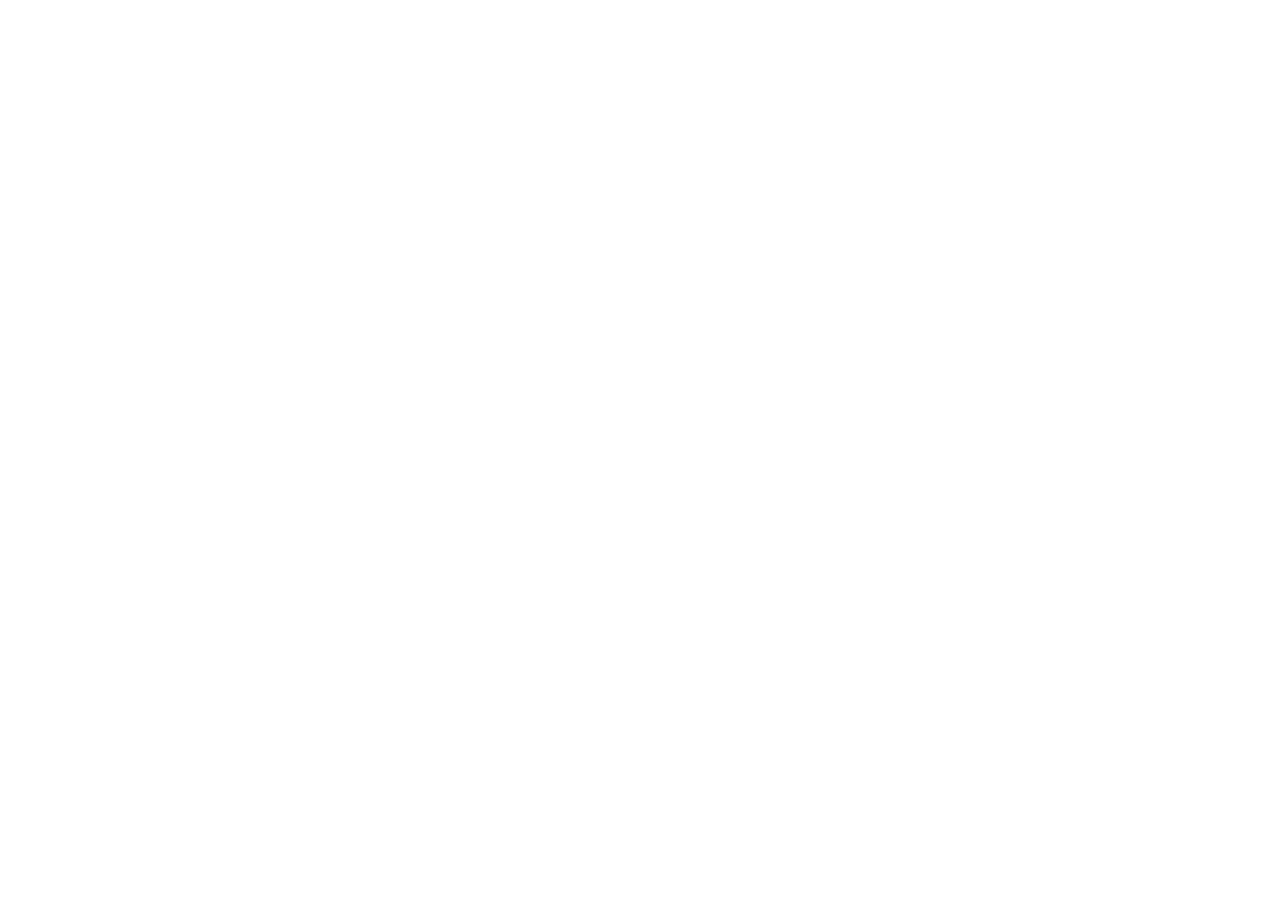
==== index.html @ 49e46a92 "Adiciona arquivos iniciais do site Co-authored-by: Copilot <223556219+Copilot@users.noreply.github.c" ====
<!DOCTYPE html>
<html lang="en">
<head>
    <meta charset="UTF-8">
    <meta name="viewport" content="width=device-width, initial-scale=1.0">
    <title>SuniTecnoplast</title>
</head>
<body>
    
</body>
</html>
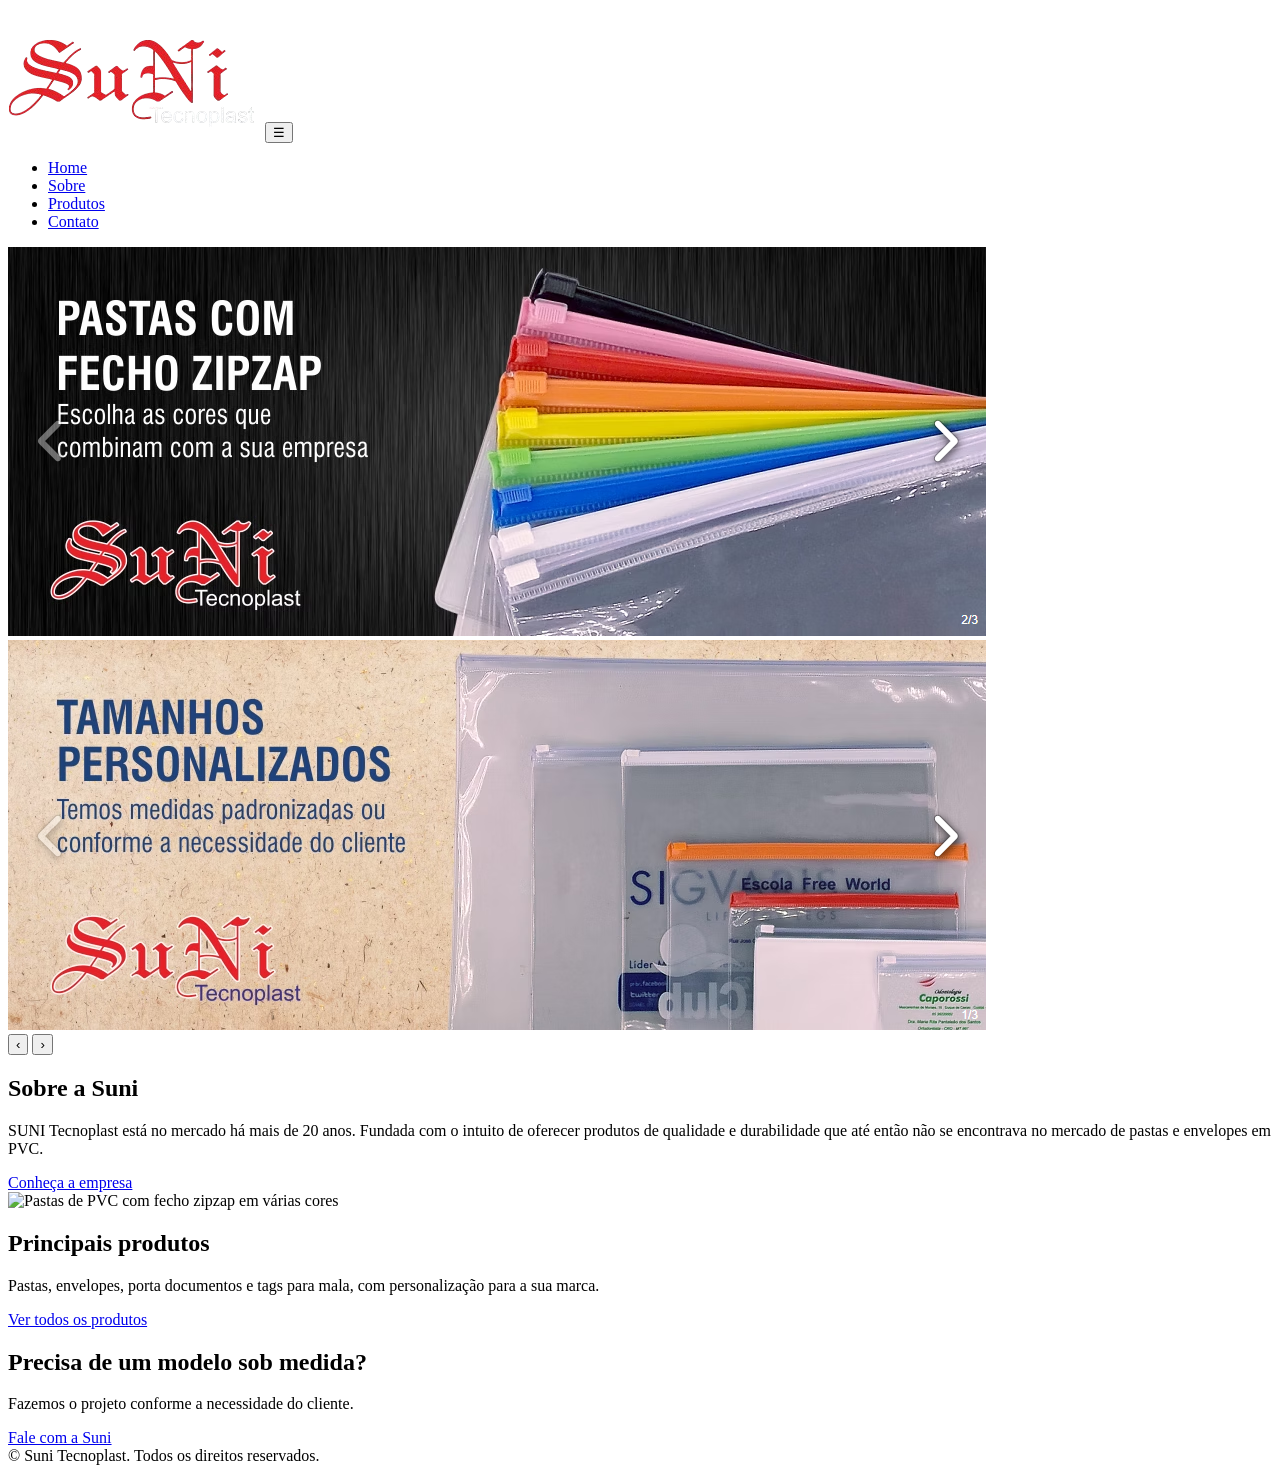
==== commit 2ba42222: "feat: Adicionando as páginas e codigos HTML Co-authored-by: Copilot <223556219+Copilot@users.noreply" ====
--- a/index.html
+++ b/index.html
@@ -1,11 +1,69 @@
 <!DOCTYPE html>
-<html lang="en">
+<html lang="pt-BR">
 <head>
-    <meta charset="UTF-8">
-    <meta name="viewport" content="width=device-width, initial-scale=1.0">
-    <title>SuniTecnoplast</title>
+<meta charset="UTF-8">
+<meta name="viewport" content="width=device-width, initial-scale=1">
+<title>Suni Tecnoplast | Pastas e envelopes em PVC</title>
+<meta name="description" content="Fabricante de pastas e envelopes em PVC com fecho zipzap, porta documentos, porta passaporte e tags para mala.">
+<link rel="preconnect" href="https://fonts.googleapis.com">
+<link rel="preconnect" href="https://fonts.gstatic.com" crossorigin>
+<link href="https://fonts.googleapis.com/css2?family=Barlow+Condensed:wght@600;700&family=Barlow:wght@400;500;600&display=swap" rel="stylesheet">
+<link rel="stylesheet" href="src/css/style.css">
 </head>
 <body>
-    
+<header>
+  <div class="wrap nav">
+    <a href="index.html" aria-label="Suni Tecnoplast, página inicial"><img src="src/img/logo.png" alt="Suni Tecnoplast"></a>
+    <button class="burger" aria-label="Abrir menu" aria-expanded="false">&#9776;</button>
+    <ul id="menu">
+      <li><a href="index.html" aria-current="page">Home</a></li>
+      <li><a href="src/pages/sobre.html">Sobre</a></li>
+      <li><a href="src/pages/produtos.html">Produtos</a></li>
+      <li><a href="src/pages/contato.html">Contato</a></li>
+    </ul>
+  </div>
+</header>
+<main>
+
+  <div class="hero" aria-roledescription="carrossel" aria-label="Destaques">
+    <div class="slides">
+      <div class="slide"><img src="src/img/fundo1.png" alt="Pastas com fecho zipzap. Escolha as cores que combinam com a sua empresa"></div>
+      <div class="slide"><img src="src/img/fundo2.png" alt="Tamanhos personalizados. Temos medidas padronizadas ou conforme a necessidade do cliente"></div>
+    </div>
+    <button class="arrow prev" aria-label="Slide anterior">&#8249;</button>
+    <button class="arrow next" aria-label="Próximo slide">&#8250;</button>
+    <div class="dots"></div>
+  </div>
+
+  <section>
+    <div class="wrap split">
+      <div>
+        <h2>Sobre a Suni</h2>
+        <p class="lead">SUNI Tecnoplast está no mercado há mais de 20 anos. Fundada com o intuito de oferecer produtos de qualidade e durabilidade que até então não se encontrava no mercado de pastas e envelopes em PVC.</p>
+        <a class="btn dark" href="src/pages/sobre.html">Conheça a empresa</a>
+      </div>
+      <img src="src/img/pastas_zipzap.png" alt="Pastas de PVC com fecho zipzap em várias cores">
+    </div>
+  </section>
+
+  <section class="products">
+    <div class="wrap">
+      <h2>Principais produtos</h2>
+      <p class="lead">Pastas, envelopes, porta documentos e tags para mala, com personalização para a sua marca.</p>
+      <div class="grid" id="grid" data-limit="6"></div>
+      <a class="btn" href="src/pages/produtos.html">Ver todos os produtos</a>
+    </div>
+  </section>
+
+  <section class="cta-band">
+    <div class="wrap">
+      <h2>Precisa de um modelo sob medida?</h2>
+      <p>Fazemos o projeto conforme a necessidade do cliente.</p>
+      <a class="btn" href="src/pages/contato.html">Fale com a Suni</a>
+    </div>
+  </section>
+</main>
+<footer>© Suni Tecnoplast. Todos os direitos reservados.</footer>
+<script src="src/js/    script.js"></script>
 </body>
 </html>
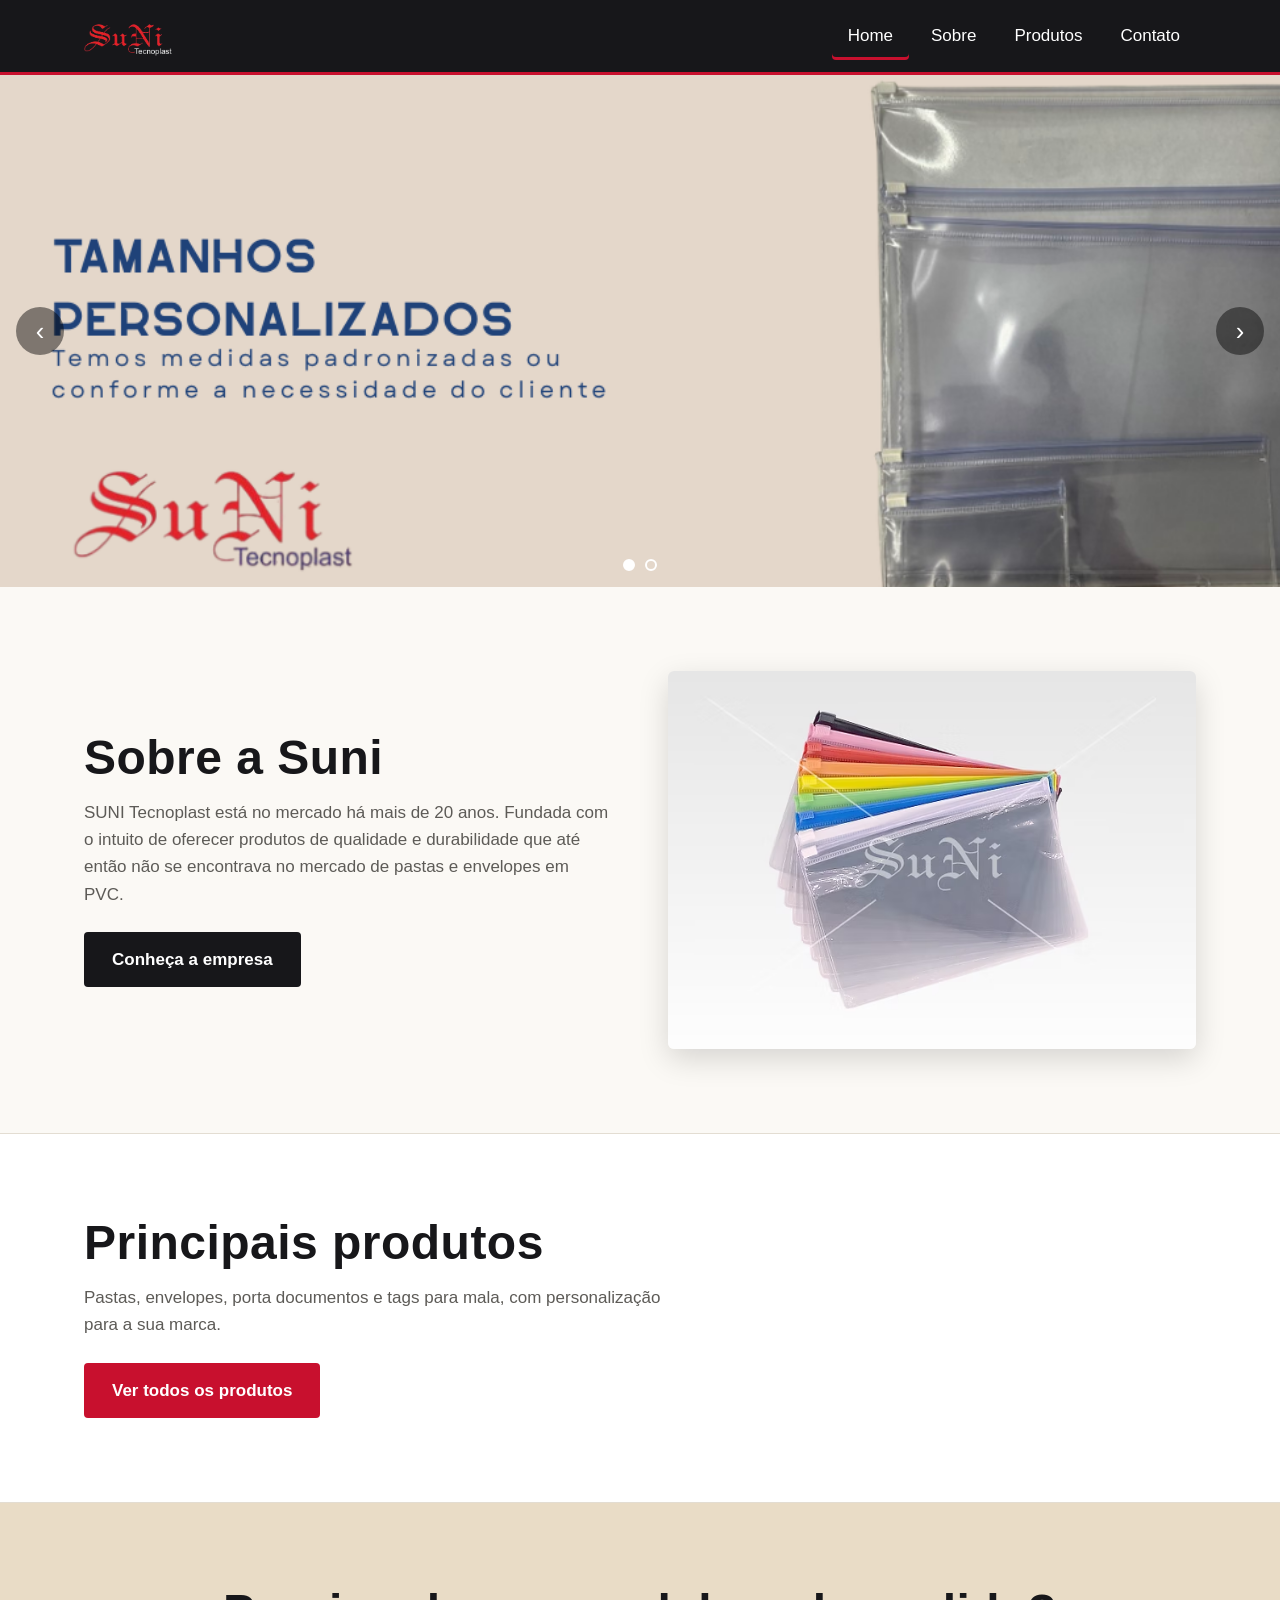
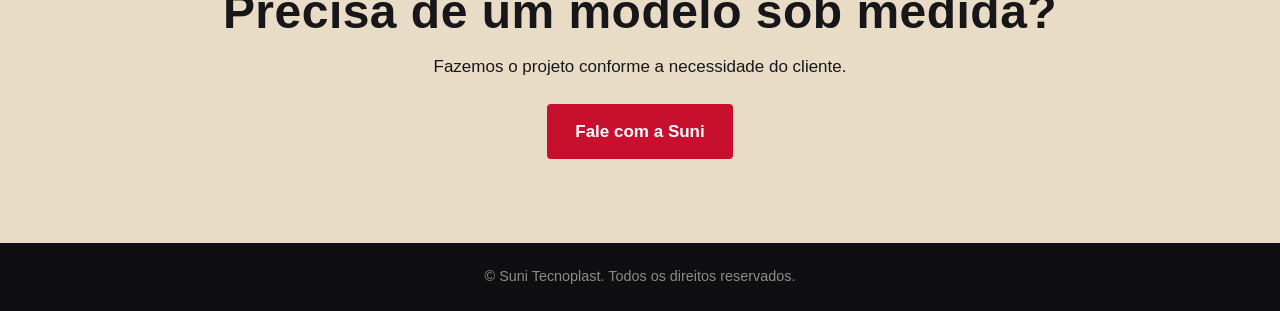
==== commit af446f4b: "feat: adicionando js e css no site Co-authored-by: Copilot <223556219+Copilot@users.noreply.github.c" ====
--- a/index.html
+++ b/index.html
@@ -42,7 +42,7 @@
         <p class="lead">SUNI Tecnoplast está no mercado há mais de 20 anos. Fundada com o intuito de oferecer produtos de qualidade e durabilidade que até então não se encontrava no mercado de pastas e envelopes em PVC.</p>
         <a class="btn dark" href="src/pages/sobre.html">Conheça a empresa</a>
       </div>
-      <img src="src/img/pastas_zipzap.png" alt="Pastas de PVC com fecho zipzap em várias cores">
+      <img src="src/img/pastas%20zipzap.png" alt="Pastas de PVC com fecho zipzap em várias cores">
     </div>
   </section>
 
@@ -50,7 +50,6 @@
     <div class="wrap">
       <h2>Principais produtos</h2>
       <p class="lead">Pastas, envelopes, porta documentos e tags para mala, com personalização para a sua marca.</p>
-      <div class="grid" id="grid" data-limit="6"></div>
       <a class="btn" href="src/pages/produtos.html">Ver todos os produtos</a>
     </div>
   </section>
@@ -64,6 +63,6 @@
   </section>
 </main>
 <footer>© Suni Tecnoplast. Todos os direitos reservados.</footer>
-<script src="src/js/    script.js"></script>
+<script src="src/js/script.js"></script>
 </body>
 </html>
--- a/src/css/style.css
+++ b/src/css/style.css
@@ -0,0 +1,105 @@
+:root{--ink:#17171a;--paper:#fbf9f5;--kraft:#e9dcc6;--red:#c8102e;--muted:#5d5b57;--line:#e3ddd2;
+--head:"Barlow Condensed","Arial Narrow",sans-serif;--body:"Barlow",Arial,sans-serif}
+*{box-sizing:border-box;margin:0}
+html{scroll-behavior:smooth}
+body{font-family:var(--body);color:var(--ink);background:var(--paper);line-height:1.6;font-size:17px}
+img{max-width:100%;display:block}
+a{color:inherit}
+:focus-visible{outline:3px solid var(--red);outline-offset:3px}
+.wrap{max-width:1160px;margin:0 auto;padding:0 24px}
+h1,h2,h3{font-family:var(--head);font-weight:700;line-height:1.05;letter-spacing:.01em}
+h2{font-size:clamp(2rem,4vw,3rem);margin-bottom:16px}
+section{padding:84px 0}
+.lead{max-width:62ch;color:var(--muted)}
+
+/* navbar */
+header{position:sticky;top:0;z-index:20;background:var(--ink);border-bottom:3px solid var(--red)}
+.nav{display:flex;align-items:center;justify-content:space-between;height:72px}
+.nav img{height:46px;width:auto}
+.nav ul{display:flex;gap:6px;list-style:none;padding:0}
+.nav ul a{display:block;padding:10px 16px;color:#fff;text-decoration:none;font-weight:500;border-radius:4px}
+.nav ul a:hover{background:#2a2a2f}
+.nav ul a[aria-current="page"]{box-shadow:inset 0 -3px 0 var(--red)}
+.burger{display:none;background:none;border:0;color:#fff;font-size:1.8rem;cursor:pointer;padding:6px 10px}
+
+/* cabeçalho das páginas internas */
+.page-head{background:var(--ink);color:#fff;padding:64px 0 56px}
+.page-head h1{font-size:clamp(2.6rem,6vw,4.2rem)}
+.page-head p{color:#cfcdc8;max-width:60ch;margin-top:12px}
+
+/* carrossel */
+.hero{position:relative;background:var(--ink);overflow:hidden}
+.slides{display:flex;transition:transform .7s ease}
+.slide{min-width:100%;height:clamp(260px,40vw,600px)}
+.slide img{width:100%;height:100%;object-fit:cover;object-position:left center}
+.arrow{position:absolute;top:50%;transform:translateY(-50%);width:48px;height:48px;border-radius:50%;border:0;background:rgba(0,0,0,.45);color:#fff;font-size:1.6rem;cursor:pointer}
+.arrow:hover{background:var(--red)}
+.prev{left:16px}.next{right:16px}
+.dots{position:absolute;bottom:16px;left:0;right:0;display:flex;justify-content:center;gap:10px}
+.dots button{width:12px;height:12px;border-radius:50%;border:2px solid #fff;background:transparent;cursor:pointer;padding:0}
+.dots button[aria-current="true"]{background:#fff}
+
+/* sobre */
+.about{display:grid;grid-template-columns:1fr 1fr 1fr;gap:48px}
+.about h2{font-size:2rem;border-top:4px solid var(--red);padding-top:14px}
+.about p{color:var(--muted)}
+.split{display:grid;grid-template-columns:1fr 1fr;gap:56px;align-items:center}
+.split img{border-radius:6px;box-shadow:0 10px 30px rgba(0,0,0,.15)}
+
+/* produtos */
+.products{background:#fff;border-block:1px solid var(--line)}
+.grid{display:grid;grid-template-columns:repeat(auto-fill,minmax(250px,1fr));gap:28px;margin-top:36px}
+.card{background:var(--paper);border:1px solid var(--line);border-radius:6px;overflow:hidden;transition:transform .2s,box-shadow .2s}
+.card:hover{transform:translateY(-4px);box-shadow:0 10px 24px rgba(0,0,0,.1)}
+.card .ph{border:0;width:100%;padding:0;font:inherit;aspect-ratio:4/3;background:#eef0f2;display:grid;place-items:center;overflow:hidden}
+.card img{width:100%;height:100%;object-fit:contain;padding:10px}
+.card h3{font-size:1.35rem;padding:14px 18px 18px}
+
+/* medidas */
+.sizes{background:var(--kraft)}
+.sizes .wrap{display:grid;grid-template-columns:1.2fr .8fr;gap:56px;align-items:center}
+.sizes img{border-radius:6px;box-shadow:0 10px 30px rgba(0,0,0,.2);margin:auto}
+.sizes ul{list-style:none;padding:0;margin-top:20px;display:grid;gap:8px}
+.sizes li{padding-left:22px;position:relative}
+.sizes li:before{content:"";position:absolute;left:0;top:.7em;width:10px;height:3px;background:var(--red)}
+
+/* chamada e contato */
+.cta-band{background:var(--kraft);text-align:center}
+.cta-band p{max-width:52ch;margin:0 auto}
+.btn{display:inline-block;margin-top:24px;background:var(--red);color:#fff;text-decoration:none;font-weight:600;padding:14px 28px;border-radius:4px}
+.btn:hover{background:#a50d26}
+.btn.dark{background:var(--ink)}
+.btn.dark:hover{background:#000}
+.contact-grid{display:grid;grid-template-columns:1fr 1fr;gap:56px}
+.info{display:grid;gap:22px;font-style:normal}
+.info strong{font-family:var(--head);font-size:1.3rem}
+.info a{text-decoration:none;border-bottom:2px solid var(--red)}
+.mapbox{background:var(--kraft);border-radius:6px;padding:32px}
+footer{background:#0f0f11;color:#8d8b86;text-align:center;padding:22px;font-size:.9rem}
+
+@media(max-width:860px){
+.burger{display:block}
+.nav ul{display:none;position:absolute;top:75px;left:0;right:0;background:var(--ink);flex-direction:column;padding:12px 24px 20px}
+.nav ul.open{display:flex}
+.about,.split,.sizes .wrap,.contact-grid{grid-template-columns:1fr;gap:32px}
+section{padding:60px 0}
+.arrow{width:38px;height:38px}
+}
+@media(prefers-reduced-motion:reduce){.slides,.card{transition:none}html{scroll-behavior:auto}}
+
+/* ampliar foto (lightbox) */
+button.ph{cursor:zoom-in;position:relative}
+button.ph:after{content:"+";position:absolute;right:10px;bottom:10px;width:32px;height:32px;border-radius:50%;background:var(--ink);color:#fff;font-size:1.3rem;line-height:32px;text-align:center;opacity:0;transition:opacity .2s}
+button.ph:hover:after,button.ph:focus-visible:after{opacity:1}
+.lb{border:0;background:transparent;padding:0;width:100%;height:100%;max-width:none;max-height:none}
+.lb::backdrop{background:rgba(10,10,12,.88)}
+.lb[open]{display:grid;place-items:center}
+.lb figure{background:#fff;border-radius:8px;padding:14px;max-width:min(92vw,1100px);text-align:center}
+.lb img{max-width:100%;max-height:76vh;margin:0 auto;object-fit:contain}
+.lb figcaption{font-family:var(--head);font-size:1.4rem;font-weight:700;margin-top:10px}
+.lb button{position:fixed;width:48px;height:48px;border-radius:50%;border:0;background:rgba(255,255,255,.18);color:#fff;font-size:1.8rem;cursor:pointer}
+.lb button:hover{background:var(--red)}
+.lb-close{top:18px;right:18px}
+.lb-prev{left:18px;top:50%;transform:translateY(-50%)}
+.lb-next{right:18px;top:50%;transform:translateY(-50%)}
+@media(max-width:860px){.lb-prev{left:6px}.lb-next{right:6px}}
